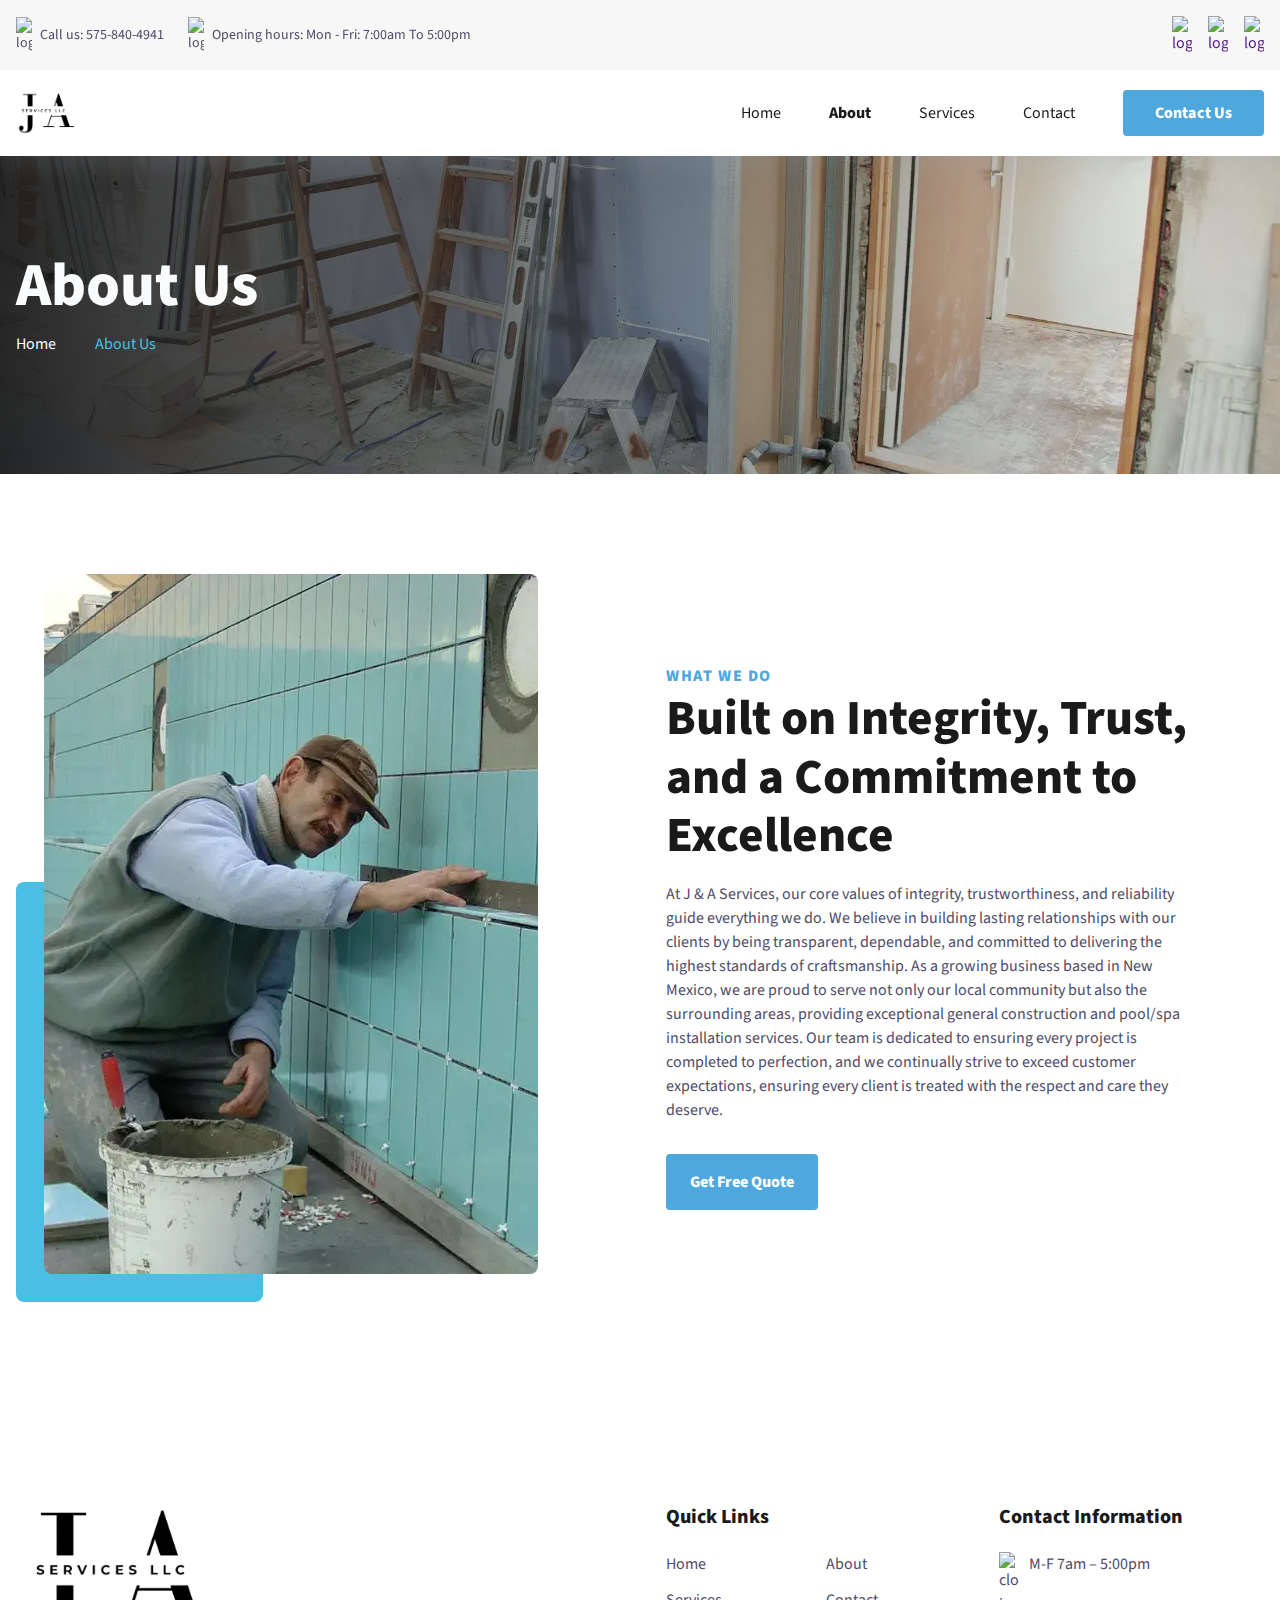
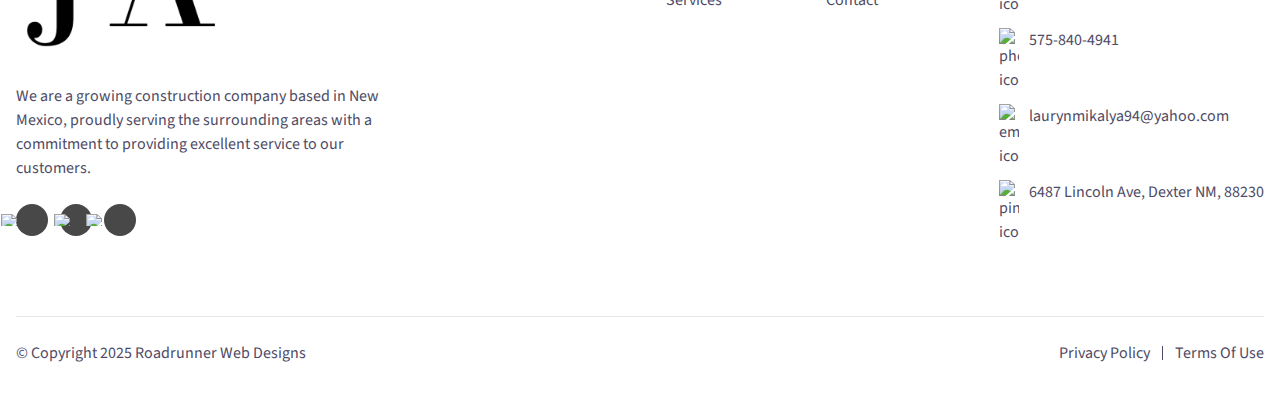
==== about.html @ f43084de "Initial commit" ====
<!DOCTYPE html>
<html>
<head>
	<meta charset="utf-8">
	<meta name="viewport" content="width=device-width, initial-scale=1">
	<meta name="">
	<title>About J & A Services</title>
	<link rel="stylesheet" type="text/css" href="css/about.css">
	<link rel="stylesheet" type="text/css" href="css/global.css">
    <link rel="preload" href="fonts/source-sans-3-v15-latin-regular.woff2" as="font" type="font/woff2" crossorigin>
    <link rel="preload" href="fonts/source-sans-3-v15-latin-600.woff2" as="font" type="font/woff2" crossorigin>
    <link rel="preload" href="fonts/source-sans-3-v15-latin-800.woff2" as="font" type="font/woff2" crossorigin>
	<script src="javascript/script.js"></script>
</head>
<body>

<!-- ============================================ -->
<!--                 Navigation                   -->
<!-- ============================================ -->

<header id="cs-navigation">
    <div class="cs-top-bar">
        <div class="cs-top-container">
            <div class="cs-top-contact">
                <a href="" class="cs-top-link">
                    <img class="cs-link-icon" src="https://csimg.nyc3.cdn.digitaloceanspaces.com/Images/Icons/phone-grey.svg" alt="logo" width="16" height="16" aria-hidden="true" decoding="async">
                    Call us: 575-840-4941
                </a>
                <a href="" class="cs-top-link">
                    <img class="cs-link-icon" src="https://csimg.nyc3.cdn.digitaloceanspaces.com/Images/Icons/clock-grey.svg" alt="logo" width="20" height="20" aria-hidden="true" decoding="async">
                    Opening hours: Mon - Fri: 7:00am To 5:00pm
                </a>
            </div>
            <div class="cs-top-social">
                <a href="" class="cs-social-link">
                    <img class="cs-social-icon" src="https://csimg.nyc3.cdn.digitaloceanspaces.com/Images/Icons/face-grey.svg" alt="logo" width="12" height="12" aria-hidden="true" decoding="async">
                </a>
                <a href="" class="cs-social-link">
                    <img class="cs-social-icon" src="https://csimg.nyc3.cdn.digitaloceanspaces.com/Images/Icons/twit-grey.svg" alt="logo" width="12" height="12" aria-hidden="true" decoding="async">
                </a>
                <a href="" class="cs-social-link">
                    <img class="cs-social-icon" src="https://csimg.nyc3.cdn.digitaloceanspaces.com/Images/Icons/insta-grey.svg" alt="logo" width="12" height="12" aria-hidden="true" decoding="async">
                </a>
            </div>
        </div>
    </div>
    <div class="cs-container">
        <!--Nav Logo-->
        <a href="index.html" class="cs-logo" aria-label="back to home">
            <img src="assets/logo/j_and_a_logo.png" alt="logo" width="197" height="43" aria-hidden="true" decoding="async">
        </a>
        <!--Navigation List-->
        <nav class="cs-nav" role="navigation">
            <!--Mobile Nav Toggle-->
            <button class="cs-toggle" aria-label="mobile menu toggle">
                <div class="cs-box" aria-hidden="true">
                    <span class="cs-line cs-line1" aria-hidden="true"></span>
                    <span class="cs-line cs-line2" aria-hidden="true"></span>
                    <span class="cs-line cs-line3" aria-hidden="true"></span>
                </div>
            </button>
            <!-- We need a wrapper div so we can set a fixed height on the cs-ul in case the nav list gets too long from too many dropdowns being opened and needs to have an overflow scroll. This wrapper acts as the background so it can go the full height of the screen and not cut off any overflowing nav items while the cs-ul stops short of the bottom of the screen, which keeps all nav items in view no matter how mnay there are-->
            <div class="cs-ul-wrapper">
                <ul id="cs-expanded" class="cs-ul" aria-expanded="false">
                    <li class="cs-li">
                        <a href="index.html" class="cs-li-link">
                            Home
                        </a>
                    </li>
                    <li class="cs-li">
                        <a href="about.html" class="cs-li-link cs-active">
                            About
                        </a>
                    </li>
                    <li class="cs-li">
                        <a href="services.html" class="cs-li-link">
                            Services
                        </a>
                    </li>
                    <li class="cs-li">
                        <a href="contact.html" class="cs-li-link">
                            Contact
                        </a>
                    </li>
                </ul>
            </div>
        </nav>
        <a href="contact.html" class="cs-button-solid cs-nav-button">Contact Us</a>
    </div>
</header>

<!-- ============================================ -->
<!--                   Banner                     -->
<!-- ============================================ -->

<div id="banner-1106">
    <div class="cs-container">
        <span class="cs-int-title">About Us</span>
        <div class="cs-breadcrumbs">
            <a href="" class="cs-link">Home</a>
            <a href="" class="cs-link cs-active">About Us</a>
        </div>
    </div>
    <!--Background Image-->
    <picture class="cs-background">
        <!--Mobile Image-->
        <source media="(max-width: 600px)" srcset="assets/banner_construction.webp">
        <!--Tablet and above Image-->
        <source media="(min-width: 601px)" srcset="assets/banner_construction.webp">
        <img decoding="async" src="assets/banner_construction.webp" alt="construction site" width="1280" height="568" aria-hidden="true">
    </picture>
</div>
                                

<!-- ============================================ -->
<!--                 Side By Side                 -->
<!-- ============================================ -->

<section id="sbs-578">
    <div class="cs-container">
        <picture class="cs-picture">
            <!--Mobile Image-->
            <source media="(max-width: 600px)" srcset="assets/about_us_pool_worker.webp">
            <!--Tablet and above Image-->
            <source media="(min-width: 601px)" srcset="assets/about_us_pool_worker.webp">
            <img loading="lazy" decoding="async" src="assets/about_us_pool_worker.webp" alt="pool worker" width="494" height="700">
        </picture>
        <div class="cs-content">
            <span class="cs-topper">What We Do</span>
            <h2 class="cs-title">Built on Integrity, Trust, and a Commitment to Excellence</h2>
            <p class="cs-text">
                At J & A Services, our core values of integrity, trustworthiness, and reliability guide everything we do. We believe in building lasting relationships with our clients by being transparent, dependable, and committed to delivering the highest standards of craftsmanship. As a growing business based in New Mexico, we are proud to serve not only our local community but also the surrounding areas, providing exceptional general construction and pool/spa installation services. Our team is dedicated to ensuring every project is completed to perfection, and we continually strive to exceed customer expectations, ensuring every client is treated with the respect and care they deserve.
            </p>
            <a href="" class="cs-button-solid">Get Free Quote</a>
        </div>
    </div>
</section>
                                


<!-- ============================================ -->
<!--                   Footer                     -->
<!-- ============================================ -->

<footer id="cs-footer-841">
    <div class="cs-container">
        <!-- Logo Group -->
        <div class="cs-logo-group">
            <a aria-label="go back to home" class="cs-logo" href="index.html">
                <img class="cs-logo-img" aria-hidden="true" loading="lazy" decoding="async" src="assets/logo/j_and_a_logo.png" alt="logo" width="240" height="32">
            </a>
            <p class="cs-text">
                We are a growing construction company based in New Mexico, proudly serving the surrounding areas with a commitment to providing excellent service to our customers. 
            </p>
            <div class="cs-social">
                <a class="cs-social-link" aria-label="visit facebook profile" href="">
                    <img class="cs-social-img" aria-hidden="true" loading="lazy" decoding="async" src="https://csimg.nyc3.cdn.digitaloceanspaces.com/Icons%2Fface-white1.svg" alt="facebook" width="11" height="11">
                </a>
                <a class="cs-social-link" aria-label="visit twitter profile" href="">
                    <img class="cs-social-img" aria-hidden="true" loading="lazy" decoding="async" src="https://csimg.nyc3.cdn.digitaloceanspaces.com/Icons%2Ftwit-white1.svg" alt="twitter" width="6" height="11">
                </a>
                <a class="cs-social-link" aria-label="visit instagram profile" href="">
                    <img class="cs-social-img" aria-hidden="true" loading="lazy" decoding="async" src="https://csimg.nyc3.cdn.digitaloceanspaces.com/Icons%2Finsta-white1.svg" alt="instagram" width="11" height="11">
                </a>
            </div>
        </div>
        <!-- Links -->
        <div class="cs-ul-wrapper">
            <span class="cs-header">Quick Links</span>
            <ul class="cs-ul cs-ul-1">
                <li class="cs-li">
                    <a class="cs-link" href="index.html">Home</a>
                </li>
                <li class="cs-li">
                    <a class="cs-link" href="about.html">About</a>
                </li>
                <li class="cs-li">
                    <a class="cs-link" href="services.html">Services</a>
                </li>
                <li class="cs-li">
                    <a class="cs-link" href="contact.html">Contact</a>
                </li>
            </ul>
        </div>
        <div class="cs-ul-wrapper">
            <!-- Contact Info -->
            <span class="cs-header">Contact Information</span>
            <ul class="cs-ul">
                <li class="cs-li">
                    <!--Make this link go to the google page-->
                    <a class="cs-link" href="" target="_blank">
                        <img class="cs-icon" aria-hidden="true" loading="lazy" decoding="async" src="https://csimg.nyc3.cdn.digitaloceanspaces.com/Icons%2Fclock3-grey.svg" alt="clock icon" width="20" height="20">
                        M-F 7am – 5:00pm
                    </a>
                </li>
                <li class="cs-li">
                    <a class="cs-link" href="tel:575-840-4941">
                        <img class="cs-icon" aria-hidden="true" loading="lazy" decoding="async" src="https://csimg.nyc3.cdn.digitaloceanspaces.com/Icons%2Fphone3-grey.svg" alt="phone icon" width="20" height="20">
                        575-840-4941
                    </a>
                </li>
                <li class="cs-li">
                    <a class="cs-link" href="mailto:laurynmikalya94@yahoo.com">
                        <img class="cs-icon" aria-hidden="true" loading="lazy" decoding="async" src="https://csimg.nyc3.cdn.digitaloceanspaces.com/Icons%2Femail3-grey.svg" alt="email icon" width="20" height="20">
                        laurynmikalya94@yahoo.com
                    </a>
                </li>
                <li class="cs-li">
                    <!--Make this link go to the google page-->
                    <a class="cs-link" href="" target="_blank">
                        <img class="cs-icon" aria-hidden="true" loading="lazy" decoding="async" src="https://csimg.nyc3.cdn.digitaloceanspaces.com/Icons%2Fpin3-grey.svg" alt="pin icon" width="20" height="20">
                        6487 Lincoln Ave, Dexter NM, 88230
                    </a>
                </li>
            </ul>
        </div>
    </div>
    <div class="cs-bottom">
        <span class="cs-credit">
            © Copyright 2025 <a href="" class="cs-credit-link" target="_blank">Roadrunner Web Designs</a>
        </span>
        <div class="cs-bottom-links">
            <a href="" class="cs-bottom-link">Privacy Policy</a>
            <a href="" class="cs-bottom-link">Terms Of Use</a>
        </div>
    </div>
</footer>
                                


</body>
</html>
---- css/about.css ----
/*-- -------------------------- -->
<---          Banner            -->
<--- -------------------------- -*/

/* Mobile - 360px */
@media only screen and (min-width: 0rem) {
    #banner-1106 {
        padding: var(--sectionPadding);
        padding-top: 15.625rem;
        padding-bottom: 7.5rem;
        /* clips the line from causing overflow issues for going off screen */
        overflow: hidden;
        position: relative;
        z-index: 1;
    }
    #banner-1106 .cs-container {
        text-align: center;
        width: 100%;
        max-width: 80rem;
        margin: auto;
        display: flex;
        justify-content: center;
        align-items: flex-start;
        flex-direction: column;
        gap: 0.75rem;
    }
    #banner-1106 .cs-int-title {
        /* 39px - 61px */
        font-size: clamp(2.4375rem, 6.4vw, 3.8125rem);
        font-weight: 900;
        line-height: 1.2em;
        text-align: inherit;
        margin: 0;
        color: var(--bodyTextColorWhite);
        position: relative;
    }
    #banner-1106 .cs-breadcrumbs {
        display: flex;
        justify-content: center;
        align-items: center;
    }
    #banner-1106 .cs-link {
        font-size: 1rem;
        line-height: 1.2em;
        text-decoration: none;
        color: var(--bodyTextColorWhite);
        position: relative;
        display: flex;
        justify-content: center;
        align-items: center;
    }
    #banner-1106 .cs-link:last-of-type {
        /* remove the chevron on the last list item */
    }
    #banner-1106 .cs-link:last-of-type::after {
        display: none;
    }
    #banner-1106 .cs-link:after {
        /* chevron */
        content: "";
        width: 0.4375rem;
        height: 0.75rem;
        margin: 0 1rem;
        background: url("https://csimg.nyc3.cdn.digitaloceanspaces.com/Icons/white-chev.svg");
        background-size: contain;
        background-position: center;
        background-repeat: no-repeat;
        position: relative;
        display: block;
    }
    #banner-1106 .cs-link.cs-active {
        color: var(--secondary);
    }
    #banner-1106 .cs-background {
        width: 100%;
        height: 100%;
        display: block;
        position: absolute;
        top: 0;
        left: 0;
        z-index: -1;
    }
    #banner-1106 .cs-background:before {
        /* background color overlay */
        content: "";
        position: absolute;
        display: block;
        height: 100%;
        width: 100%;
        background: -moz-linear-gradient(
            left,
            rgba(26, 26, 26, 0.94) 0%,
            rgba(26, 26, 26, 0) 100%
        );
        /* FF3.6-15 */
        background: -webkit-linear-gradient(
            left,
            rgba(26, 26, 26, 0.94) 0%,
            rgba(26, 26, 26, 0) 100%
        );
        /* Chrome10-25,Safari5.1-6 */
        opacity: 1;
        top: 0;
        left: 0;
        z-index: 1;
    }
    #banner-1106 .cs-background img {
        position: absolute;
        top: 0;
        left: 0;
        height: 100%;
        width: 100%;
        /* Makes img tag act as a background image */
        object-fit: cover;
    }
}

/*-- -------------------------- -->
<---       Side By Side         -->
<--- -------------------------- -*/

/* Mobile - 360px */
@media only screen and (min-width: 0rem) {
    #sbs-578 {
    }
    #sbs-578 .cs-container {
        width: 100%;
        max-width: 80rem;
        margin: auto;
        display: flex;
        flex-direction: column;
        align-items: center;
        /* 48px - 64px */
        gap: clamp(3rem, 7vw, 4rem);
    }
    #sbs-578 .cs-content {
        /* set text align to left if content needs to be left aligned */
        text-align: left;
        width: 100%;
        max-width: 32.625rem;
        /* moved section padding to the .cs-content so we can have the cs-picture be full width on mobile without the padding preventing it from doing so */
        padding: var(--sectionPadding);
        padding-top: 0;
        /* prevents padding from affecting width and height */
        box-sizing: border-box;
        display: flex;
        flex-direction: column;
        /* centers content horizontally, set to flex-start to left align */
        align-items: flex-start;
    }

    #sbs-578 .cs-text {
        margin-bottom: 1rem;
    }
    #sbs-578 .cs-text:last-of-type {
        margin-bottom: 2rem;
    }
    #sbs-578 .cs-button-solid {
        font-size: 1rem;
        /* 46px - 56px */
        line-height: clamp(2.875rem, 5.5vw, 3.5rem);
        text-decoration: none;
        font-weight: 700;
        text-align: center;
        margin: 0;
        color: #fff;
        min-width: 9.375rem;
        padding: 0 1.5rem;
        background-color: var(--primary);
        border-radius: 0.25rem;
        display: inline-block;
        position: relative;
        z-index: 1;
        /* prevents padding from adding to the width */
        box-sizing: border-box;
    }
    #sbs-578 .cs-button-solid:before {
        content: "";
        position: absolute;
        height: 100%;
        width: 0%;
        background: #000;
        opacity: 1;
        top: 0;
        left: 0;
        z-index: -1;
        border-radius: 0.25rem;
        transition: width 0.3s;
    }
    #sbs-578 .cs-button-solid:hover:before {
        width: 100%;
    }
    #sbs-578 .cs-picture {
        display: block;
        position: relative;
        width: 100%;
        height: 18.75rem;
    }
    #sbs-578 .cs-picture img {
        position: absolute;
        top: 0;
        left: 0;
        height: 100%;
        width: 100%;
        object-fit: cover;
        border-radius: 0.5rem;
    }
}
/* Tablet - 768px */
@media only screen and (min-width: 48rem) {
    #sbs-578 {
        padding: var(--sectionPadding);
    }
    #sbs-578 .cs-container {
        flex-direction: row;
        justify-content: flex-start;
        /* 60px - 128px */
        gap: clamp(3.75rem, 10vw, 8rem);
    }
    #sbs-578 .cs-content {
        width: 53%;
        /* reset the padding, add the section padding back to the section container */
        padding: 0;
    }
    #sbs-578 .cs-picture {
        width: 47vw;
        max-width: 30.875rem;
        /* 518px - 700px */
        height: clamp(32.375rem, 63vw, 43.75rem);
        /* 16px - 28px, added margin left and bottom to cs-picture so it pushes away by the same amount the yellow box element overlaps it left and bottom. This maintains consistent spacing left and bottom */
        margin: 0 0 clamp(1rem, 2.4vw, 1.75rem) clamp(1rem, 2.4vw, 1.75rem);
        position: relative;
    }
    #sbs-578 .cs-picture:before {
        /* yellow box */
        content: "";
        width: 50%;
        height: 60%;
        background: var(--secondary);
        opacity: 1;
        display: block;
        position: absolute;
        /* 16px - 28px, wrapped in calc function to multiple by negative 1 and get a negative clamp value */
        bottom: calc(clamp(1rem, 2.4vw, 1.75rem) * -1);
        left: calc(clamp(1rem, 2.4vw, 1.75rem) * -1);
        border-radius: 0.5rem;
    }
}
---- css/global.css ----
:root {
    /* Add these styles to your global stylesheet, which is used across all site pages. You only need to do this once. All elements in the library derive their variables and base styles from this central sheet, simplifying site-wide edits. For instance, if you want to modify how your h2's appear across the site, you just update it once in the global styles, and the changes apply everywhere. */
    --primary: #4EA8DE;
    --primaryLight: #48BFE3;
    --secondary: #48BFE3;
    --secondaryLight: #ffba43;
    --headerColor: #1a1a1a;
    --bodyTextColor: #4e4b66;
    --bodyTextColorWhite: #fafbfc;
    /* 13px - 16px */
    --topperFontSize: clamp(0.8125rem, 1.6vw, 1rem);
    /* 31px - 49px */
    --headerFontSize: clamp(1.9375rem, 3.9vw, 3.0625rem);
    --bodyFontSize: 1rem;
    /* 60px - 100px top and bottom */
    --sectionPadding: clamp(3.75rem, 7.82vw, 6.25rem) 1rem;
}

body {
    margin: 0;
    padding: 0;
    font-family: 'Source Sans 3', sans-serif;
}

*, *:before, *:after {
    /* prevents padding from affecting height and width */
    box-sizing: border-box;
}
.cs-topper {
    font-size: var(--topperFontSize);
    line-height: 1.2em;
    text-transform: uppercase;
    text-align: inherit;
    letter-spacing: .1em;
    font-weight: 700;
    color: var(--primary);
    margin-bottom: 0.25rem;
    display: block;
}

.cs-title {
    font-size: var(--headerFontSize);
    font-weight: 900;
    line-height: 1.2em;
    text-align: inherit;
    max-width: 43.75rem;
    margin: 0 0 1rem 0;
    color: var(--headerColor);
    position: relative;
}

.cs-text {
    font-size: var(--bodyFontSize);
    line-height: 1.5em;
    text-align: inherit;
    width: 100%;
    max-width: 40.625rem;
    margin: 0;
    color: var(--bodyTextColor);
}

/* source-sans-3-regular - latin */
@font-face {
  font-display: swap; /* Check https://developer.mozilla.org/en-US/docs/Web/CSS/@font-face/font-display for other options. */
  font-family: 'Source Sans 3';
  font-style: normal;
  font-weight: 400;
  src: url('../fonts/source-sans-3-v15-latin-regular.woff2') format('woff2'); /* Chrome 36+, Opera 23+, Firefox 39+, Safari 12+, iOS 10+ */
}
/* source-sans-3-600 - latin */
@font-face {
  font-display: swap; /* Check https://developer.mozilla.org/en-US/docs/Web/CSS/@font-face/font-display for other options. */
  font-family: 'Source Sans 3';
  font-style: normal;
  font-weight: 600;
  src: url('../fonts/source-sans-3-v15-latin-600.woff2') format('woff2'); /* Chrome 36+, Opera 23+, Firefox 39+, Safari 12+, iOS 10+ */
}
/* source-sans-3-800 - latin */
@font-face {
  font-display: swap; /* Check https://developer.mozilla.org/en-US/docs/Web/CSS/@font-face/font-display for other options. */
  font-family: 'Source Sans 3';
  font-style: normal;
  font-weight: 800;
  src: url('../fonts/source-sans-3-v15-latin-800.woff2') format('woff2'); /* Chrome 36+, Opera 23+, Firefox 39+, Safari 12+, iOS 10+ */
}


/*--Navigation and Footer styles--*/
/*-- -------------------------- -->
<---     Mobile Navigation      -->
<--- -------------------------- -*/

/* Mobile - 1023px */
@media only screen and (max-width: 1023px) {
  body.cs-open {
    overflow: hidden;
  }
  body.scroll #cs-navigation {
    /* 53px, same height as the cs-top-container */
    transform: translateY(-3.3125rem);
  }
  #cs-navigation {
    width: 100%;
    /* prevents padding from affecting height and width */
    box-sizing: border-box;
    background-color: #fff;
    box-shadow: rgba(149, 157, 165, 0.2) 0px 8px 24px;
    position: fixed;
    z-index: 10000;
    transition: transform .3s;
  }
  #cs-navigation:before {
    content: '';
    width: 100%;
    height: 0vh;
    background: rgba(0, 0, 0, 0.6);
    -webkit-backdrop-filter: blur(10px);
    backdrop-filter: blur(10px);
    position: absolute;
    display: block;
    top: 100%;
    right: 0;
    z-index: -1100;
    opacity: 0;
    transition: height .5s, opacity .5s;
  }
  #cs-navigation.cs-active:before {
    height: 150vh;
    opacity: 1;
  }
  #cs-navigation.cs-active .cs-ul-wrapper {
    opacity: 1;
    transform: scaleY(1);
    transition-delay: .15s;
  }
  #cs-navigation.cs-active .cs-li {
    transform: translateY(0);
    opacity: 1;
  }
  #cs-navigation .cs-top-bar {
    width: 100%;
    display: flex;
    justify-content: center;
    align-items: center;
  }
  #cs-navigation .cs-top-container {
    width: 100%;
    padding: 1rem 1.5rem;
    /* prevents padding from affecting height and width */
    box-sizing: border-box;
    background-color: #f7f7f7;
    display: flex;
    justify-content: space-between;
    align-items: center;
    gap: 1rem;
  }
  #cs-navigation .cs-top-contact {
    width: auto;
    /* prevents padding from affecting height and width */
    box-sizing: border-box;
    display: flex;
    justify-content: center;
    align-items: center;
    /* 16px - 24px */
    gap: clamp(1rem, 2vw, 1.5rem);
  }
  #cs-navigation .cs-top-link {
    font-size: 0.875rem;
    line-height: 1.5em;
    text-decoration: none;
    margin: 0;
    color: var(--bodyTextColor);
    display: flex;
    justify-content: flex-start;
    align-items: center;
    gap: 0.5rem;
    position: relative;
  }
  #cs-navigation .cs-top-link:nth-of-type(2) {
    display: none;
  }
  #cs-navigation .cs-link-icon {
    width: 1rem;
    height: auto;
    display: block;
  }
  #cs-navigation .cs-top-social {
    visibility: visible;
    opacity: 1;
    display: flex;
    justify-content: center;
    align-items: center;
    gap: 0.5rem;
    transition: opacity .3s, visibility .3s, height .3s;
  }
  #cs-navigation .cs-social-link {
    text-decoration: none;
    display: flex;
    justify-content: center;
    align-items: center;
    gap: 1rem;
  }
  #cs-navigation .cs-social-icon {
    width: 1.25rem;
    height: auto;
    display: block;
  }
  #cs-navigation .cs-container {
    width: 100%;
    padding: 1.25rem 1rem;
    /* prevents padding from affecting height and width */
    box-sizing: border-box;
    display: flex;
    justify-content: flex-end;
    align-items: center;
    position: relative;
  }
  #cs-navigation .cs-logo {
    width: auto;
    height: 2.5rem;
    margin: 0 auto 0 0;
    padding: 0;
    /* prevents padding from affecting height and width */
    box-sizing: border-box;
    display: flex;
    justify-content: center;
    align-items: center;
    order: 1;
    z-index: 10;
  }
  #cs-navigation .cs-logo img {
    width: auto;
    height: 100%;
    /* ensures the image never overflows the container. It stays contained within it's width and height and expands to fill it then stops once it reaches an edge */
    object-fit: contain;
  }
  #cs-navigation .cs-nav {
    order: 2;
  }
  #cs-navigation .cs-toggle {
    width: 2.875rem;
    height: 2.875rem;
    margin: 0 0 0 auto;
    background-color: var(--primary);
    border: none;
    display: flex;
    justify-content: center;
    align-items: center;
    transition: transform .6s;
  }
  #cs-navigation .cs-toggle.cs-active {
    transform: rotate(180deg);
  }
  #cs-navigation .cs-active .cs-line1 {
    top: 50%;
    transform: translate(-50%, -50%) rotate(225deg);
  }
  #cs-navigation .cs-active .cs-line2 {
    top: 50%;
    transform-origin: center;
    transform: translate(-50%, -50%) translateY(0) rotate(-225deg);
  }
  #cs-navigation .cs-active .cs-line3 {
    bottom: 100%;
    opacity: 0;
  }
  #cs-navigation .cs-box {
    /* 24px - 28px */
    width: clamp(1.5rem, 2vw, 1.75rem);
    height: 0.75rem;
    position: relative;
  }
  #cs-navigation .cs-line {
    width: 100%;
    height: 2px;
    border-radius: 2px;
    background-color: #FAFBFC;
    position: absolute;
    left: 50%;
    transform: translateX(-50%);
  }
  #cs-navigation .cs-line1 {
    top: 0;
    transform-origin: center;
    transition: transform .5s, top .3S, left .3S;
    animation-duration: .7s;
    animation-timing-function: ease;
    animation-fill-mode: forwards;
    animation-direction: normal;
  }
  #cs-navigation .cs-line2 {
    top: 50%;
    transform: translateX(-50%) translateY(-50%);
    transition: top .3s, left .3s, transform .5s;
    animation-duration: .7s;
    animation-timing-function: ease;
    animation-fill-mode: forwards;
    animation-direction: normal;
  }
  #cs-navigation .cs-line3 {
    bottom: 0;
    transition: bottom .3s, opacity .3s;
  }
  #cs-navigation .cs-ul-wrapper {
    width: 100%;
    height: auto;
    padding-bottom: 3rem;
    opacity: 0;
    background-color: #fff;
    box-shadow: inset rgba(0, 0, 0, 0.2) 0px 8px 24px;
    overflow: hidden;
    position: absolute;
    top: 100%;
    left: 0;
    z-index: -1;
    transform: scaleY(0);
    transform-origin: top;
    transition: transform .4s, opacity .3s;
  }
  #cs-navigation .cs-ul {
    margin: 0;
    padding: 3rem 0 0 0;
    width: 100%;
    height: auto;
    max-height: 65vh;
    overflow: hidden;
    display: flex;
    justify-content: flex-start;
    flex-direction: column;
    align-items: center;
    gap: 1.25rem;
  }
  #cs-navigation .cs-li {
    width: 100%;
    text-align: center;
    list-style: none;
    margin-right: 0;
    /* transition from these values */
    transform: translateY(-4.375rem);
    opacity: 0;
    transition: transform .6s, opacity .9s;
  }
  #cs-navigation .cs-li:nth-of-type(1) {
    transition-delay: .05s;
  }
  #cs-navigation .cs-li:nth-of-type(2) {
    transition-delay: .1s;
  }
  #cs-navigation .cs-li:nth-of-type(3) {
    transition-delay: .15s;
  }
  #cs-navigation .cs-li:nth-of-type(4) {
    transition-delay: .2s;
  }
  #cs-navigation .cs-li:nth-of-type(5) {
    transition-delay: .25s;
  }
  #cs-navigation .cs-li:nth-of-type(6) {
    transition-delay: .3s;
  }
  #cs-navigation .cs-li:nth-of-type(7) {
    transition-delay: .35s;
  }
  #cs-navigation .cs-li:nth-of-type(8) {
    transition-delay: .4s;
  }
  #cs-navigation .cs-li:nth-of-type(9) {
    transition-delay: .45s;
  }
  #cs-navigation .cs-li:nth-of-type(10) {
    transition-delay: .5s;
  }
  #cs-navigation .cs-li:nth-of-type(11) {
    transition-delay: .55s;
  }
  #cs-navigation .cs-li:nth-of-type(12) {
    transition-delay: .6s;
  }
  #cs-navigation .cs-li:nth-of-type(13) {
    transition-delay: .65s;
  }
  #cs-navigation .cs-li-link {
    /* 16px - 24px */
    font-size: clamp(1rem, 2.5vw, 1.5rem);
    line-height: 1.2em;
    text-decoration: none;
    margin: 0;
    color: var(--headerColor);
    display: inline-block;
    position: relative;
  }
  #cs-navigation .cs-li-link.cs-active {
    color: var(--primary);
  }
  #cs-navigation .cs-li-link:hover {
    color: var(--primary);
  }
  #cs-navigation .cs-button-solid {
    display: none;
  }
}
/* Tablet - 768px */
@media only screen and (min-width: 48rem) {
  #cs-navigation .cs-top-link:nth-of-type(2) {
    display: flex;
  }
}

/*-- -------------------------- -->
<---     Navigation Dropdown    -->
<--- -------------------------- -*/

/* Mobile - 1023px */
@media only screen and (max-width: 1023px) {
  #cs-navigation .cs-li {
    text-align: center;
    width: 100%;
    display: block;
  }
  #cs-navigation .cs-dropdown {
    position: relative;
    color: var(--bodyTextColorWhite);
  }
  #cs-navigation .cs-dropdown.cs-active .cs-drop-ul {
    height: auto;
    opacity: 1;
    visibility: visible;
    margin: 0.75rem 0 0 0;
    padding: 0.75rem 0;
  }
  #cs-navigation .cs-dropdown.cs-active .cs-drop-link {
    opacity: 1;
  }
  #cs-navigation .cs-dropdown .cs-li-link {
    position: relative;
    transition: opacity .3s;
  }
  #cs-navigation .cs-drop-icon {
    width: 0.9375rem;
    height: auto;
    position: absolute;
    top: 50%;
    right: -1.25rem;
    transform: translateY(-50%);
  }
  #cs-navigation .cs-drop-ul {
    width: 100%;
    height: 0;
    margin: 0;
    padding: 0;
    background-color: var(--primary);
    overflow: hidden;
    opacity: 0;
    visibility: hidden;
    display: flex;
    justify-content: flex-start;
    flex-direction: column;
    align-items: center;
    gap: 0.75rem;
    transition: padding .3s, margin .3s, height .3s, opacity .3s, visibility .3s;
  }
  #cs-navigation .cs-drop-li {
    list-style: none;
  }
  #cs-navigation .cs-li-link.cs-drop-link {
    /* 14px - 16px */
    font-size: clamp(0.875rem, 2vw, 1.25rem);
    color: #fff;
  }
}
/* Desktop - 1024px */
@media only screen and (min-width: 64rem) {
  #cs-navigation .cs-dropdown {
    position: relative;
  }
  #cs-navigation .cs-dropdown:hover {
    cursor: pointer;
  }
  #cs-navigation .cs-dropdown:hover .cs-drop-ul {
    transform: scaleY(1);
    opacity: 1;
    visibility: visible;
  }
  #cs-navigation .cs-dropdown:hover .cs-drop-li {
    opacity: 1;
    transform: translateY(0);
  }
  #cs-navigation .cs-drop-icon {
    width: 0.75rem;
    height: auto;
    margin-left: 0.25rem;
    display: inline-block;
  }
  #cs-navigation .cs-drop-ul {
    min-width: 12.5rem;
    margin: 0;
    padding: 0;
    background-color: #fff;
    overflow: hidden;
    opacity: 0;
    visibility: hidden;
    box-shadow: rgba(149, 157, 165, 0.2) 0px 10px 16px;
    border-bottom: 5px solid var(--primary);
    /* if you have 8 or more links in your dropdown nav, uncomment the columns property to make the list into 2 even columns. Change it to 3 or 4 if you need extra columns. Then remove the transition delays on the cs-drop-li so they don't have weird scattered animations */
    position: absolute;
    top: 100%;
    z-index: -100;
    transform: scaleY(0);
    transform-origin: top;
    transition: transform .3s, visibility .3s, opacity .3s;
  }
  #cs-navigation .cs-drop-li {
    list-style: none;
    font-size: 1rem;
    text-decoration: none;
    opacity: 0;
    width: 100%;
    height: auto;
    display: block;
    transform: translateY(-0.625rem);
    transition: opacity .6s, transform .6s;
  }
  #cs-navigation .cs-drop-li:nth-of-type(1) {
    transition-delay: .05s;
  }
  #cs-navigation .cs-drop-li:nth-of-type(2) {
    transition-delay: .1s;
  }
  #cs-navigation .cs-drop-li:nth-of-type(3) {
    transition-delay: .15s;
  }
  #cs-navigation .cs-drop-li:nth-of-type(4) {
    transition-delay: .2s;
  }
  #cs-navigation .cs-drop-li:nth-of-type(5) {
    transition-delay: .25s;
  }
  #cs-navigation .cs-drop-li:nth-of-type(6) {
    transition-delay: .3s;
  }
  #cs-navigation .cs-drop-li:nth-of-type(7) {
    transition-delay: .35s;
  }
  #cs-navigation .cs-drop-li:nth-of-type(8) {
    transition-delay: .4s;
  }
  #cs-navigation .cs-drop-li:nth-of-type(9) {
    transition-delay: .45s;
  }
  #cs-navigation .cs-drop-li:nth-of-type(10) {
    transition-delay: .5s;
  }
  #cs-navigation .cs-drop-li:nth-of-type(11) {
    transition-delay: .55s;
  }
  #cs-navigation .cs-drop-li:nth-of-type(12) {
    transition-delay: .6s;
  }
  #cs-navigation .cs-drop-li:nth-of-type(13) {
    transition-delay: .65s;
  }
  #cs-navigation .cs-li-link.cs-drop-link {
    font-size: 1rem;
    white-space: nowrap;
    line-height: 1.5em;
    text-decoration: none;
    width: 100%;
    padding: 0.75rem;
    /* prevents padding from affecting height and width */
    box-sizing: border-box;
    color: var(--bodyTextColor);
    display: block;
    transition: color 0.3s, background-color 0.3s;
  }
  #cs-navigation .cs-li-link.cs-drop-link:hover {
    color: var(--primary);
    background-color: #f7f7f7;
  }
  #cs-navigation .cs-li-link.cs-drop-link:before {
    display: none;
  }
}

/*-- -------------------------- -->
<---     Desktop Navigation     -->
<--- -------------------------- -*/

/* Small Desktop - 1024px */
@media only screen and (min-width: 64rem) {
  body.scroll #cs-navigation {
    /* 53px, the ssme height as the cs-top-container */
    transform: translateY(-3.3125rem);
  }
  #cs-navigation {
    width: 100%;
    padding: 0;
    /* prevents padding from affecting height and width */
    box-sizing: border-box;
    background-color: #fff;
    box-shadow: rgba(149, 157, 165, 0.2) 0px 8px 24px;
    position: fixed;
    z-index: 10000;
    transition: transform .3s;
  }
  #cs-navigation .cs-top-bar {
    width: 100%;
    display: flex;
    justify-content: center;
    align-items: center;
  }
  #cs-navigation .cs-top-container {
    width: 100%;
    max-width: 80rem;
    padding: 1rem;
    /* prevents padding from affecting height and width */
    box-sizing: border-box;
    display: flex;
    justify-content: space-between;
    align-items: center;
    gap: 3.125rem;
    position: relative;
    z-index: 1;
  }
  #cs-navigation .cs-top-container:before {
    /* grey background */
    content: '';
    width: 100vw;
    height: 100%;
    background: #f7f7f7;
    opacity: 1;
    position: absolute;
    display: block;
    top: 0;
    left: 50%;
    z-index: -1;
    transform: translateX(-50%);
  }
  #cs-navigation .cs-top-contact {
    display: flex;
    justify-content: flex-start;
    align-items: center;
    gap: 1.5rem;
  }
  #cs-navigation .cs-top-link {
    font-size: 0.875rem;
    line-height: 1.5em;
    text-decoration: none;
    margin: 0;
    color: var(--bodyTextColor);
    display: flex;
    justify-content: flex-start;
    align-items: center;
    gap: 0.5rem;
    position: relative;
  }
  #cs-navigation .cs-top-link:hover {
    text-decoration: underline;
  }
  #cs-navigation .cs-link-icon {
    width: 1rem;
    height: auto;
    display: block;
  }
  #cs-navigation .cs-top-social {
    display: flex;
    justify-content: center;
    align-items: center;
    gap: 1rem;
  }
  #cs-navigation .cs-social-link {
    text-decoration: none;
    display: flex;
    justify-content: center;
    align-items: center;
    transition: transform .3s;
  }
  #cs-navigation .cs-social-link:hover {
    transform: scale(1.1);
  }
  #cs-navigation .cs-social-icon {
    width: 1.25rem;
    height: auto;
    display: block;
  }
  #cs-navigation .cs-container {
    width: 100%;
    max-width: 80rem;
    margin: auto;
    padding: 0 1rem;
    /* prevents padding from affectin gheight */
    box-sizing: border-box;
    display: flex;
    justify-content: flex-end;
    align-items: center;
    gap: 1.5rem;
    position: relative;
  }
  #cs-navigation .cs-toggle {
    display: none;
  }
  #cs-navigation .cs-logo {
    /* 40px - 44px */
    height: clamp(2.5rem, 4vw, 2.75rem);
    /* margin-right auto pushes everything away from it to the right */
    margin: 0 auto 0 0;
    padding: 0;
    display: flex;
    justify-content: center;
    align-items: center;
    z-index: 100;
  }
  #cs-navigation .cs-logo img {
    width: auto;
    height: 100%;
    /* ensures the image never overflows the container. It stays contained within it's width and height and expands to fill it then stops once it reaches an edge */
    object-fit: contain;
  }
  #cs-navigation .cs-ul {
    width: 100%;
    margin: 0;
    padding: 0;
    display: flex;
    justify-content: flex-start;
    align-items: center;
    gap: 3rem;
  }
  #cs-navigation .cs-li {
    list-style: none;
    padding: 1.9375rem 0;
    /* prevent flexbox from squishing it */
    flex: none;
  }
  #cs-navigation .cs-li-link {
    /* 14px - 16px */
    font-size: clamp(0.875rem, 1.3vw, 1rem);
    line-height: 1.5em;
    text-decoration: none;
    margin: 0;
    color: var(--headerColor);
    display: block;
    position: relative;
    transition: color .3s;
  }
  #cs-navigation .cs-li-link:hover {
    color: var(--primary);
  }
  #cs-navigation .cs-li-link.cs-active {
    font-weight: 700;
    color: var(--headerColor);
  }
  #cs-navigation .cs-button-solid {
    font-size: 1rem;
    /* 46px - 56px */
    line-height: clamp(2.875em, 5.5vw, 3.5em);
    text-decoration: none;
    font-weight: 700;
    text-align: center;
    margin: 0;
    color: #fff;
    padding: 0 2rem;
    background-color: var(--primary);
    overflow: hidden;
    display: inline-block;
    position: relative;
    z-index: 1;
    /* prevents padding from adding to the width */
    box-sizing: border-box;
    transition: color .3s;
  }
  #cs-navigation .cs-button-solid:before {
    content: '';
    position: absolute;
    height: 100%;
    width: 0%;
    background: #1a1a1a;
    opacity: 1;
    top: 0;
    left: 0;
    z-index: -1;
    transition: width .3s;
  }
  #cs-navigation .cs-button-solid:hover:before {
    width: 100%;
    border-radius: 0.25rem;
  }
  #cs-navigation .cs-nav-button {
    line-height: 2.875rem;
    margin-left: 1.5rem;
    border-radius: 0.25rem;
  }
}
/*-- -------------------------- -->
<---          Footer            -->
<--- -------------------------- -*/

/* Mobile - 360px */
@media only screen and (min-width: 0rem) {
  #cs-footer-841 {
    padding: var(--sectionPadding);
    /* 30px - 50px */
    padding-bottom: clamp(1.875rem, 5vw, 3.125rem);
    background-color: #fff;
  }
  #cs-footer-841 .cs-container {
    width: 100%;
    /* reset on tablet */
    max-width: 34.375rem;
    margin: auto;
    display: flex;
    justify-content: flex-start;
    align-items: flex-start;
    flex-wrap: wrap;
    column-gap: 3rem;
    row-gap: 2rem;
  }
  #cs-footer-841 .cs-logo-group {
    /* takes up all the space, lets the other ul's wrap below it */
    width: 100%;
    position: relative;
  }
  #cs-footer-841 .cs-logo {
    width: 13.125rem;
    height: auto;
    margin: 0 0 1.5rem 0;
    display: block;
  }
  #cs-footer-841 .cs-logo-img {
    width: 100%;
    height: auto;
  }
  #cs-footer-841 .cs-text {
    font-size: 1rem;
    line-height: 1.5em;
    margin: 0 0 1.5rem;
    color: var(--bodyTextColor);
  }
  #cs-footer-841 .cs-social {
    display: inline-flex;
    justify-content: flex-start;
    gap: 0.75rem;
  }
  #cs-footer-841 .cs-social-link {
    width: 2rem;
    height: 2rem;
    background-color: #484848;
    border-radius: 50%;
    display: flex;
    justify-content: center;
    align-items: center;
    position: relative;
    z-index: 1;
    transition: transform 0.3s, background-color 0.3s;
  }
  #cs-footer-841 .cs-social-link:hover {
    background-color: var(--primaryLight);
    transform: translateY(-0.1875rem);
  }
  #cs-footer-841 .cs-social-img {
    height: 0.75rem;
    width: auto;
    display: block;
  }
  #cs-footer-841 .cs-header {
    font-size: 1.25rem;
    line-height: 1.5em;
    font-weight: 700;
    margin: 0 0 1.25rem 0;
    color: var(--headerColor);
    display: block;
    position: relative;
  }
  #cs-footer-841 .cs-ul {
    margin: 0;
    padding: 0;
    display: flex;
    flex-direction: column;
    gap: 0.75rem;
  }
  #cs-footer-841 .cs-ul-1 {
    width: 100%;
    max-width: 21.875rem;
    flex-direction: row;
    justify-content: space-between;
    flex-wrap: wrap;
    column-gap: 2rem;
  }
  #cs-footer-841 .cs-ul-1 .cs-li {
    width: 44%;
  }
  #cs-footer-841 .cs-li {
    list-style: none;
  }
  #cs-footer-841 .cs-link {
    font-size: 1rem;
    text-decoration: none;
    line-height: 1.5em;
    text-align: left;
    color: var(--bodyTextColor);
    display: inline-flex;
    align-items: flex-start;
    gap: 0.5rem;
    transition: color 0.3s;
  }
  #cs-footer-841 .cs-link:hover {
    color: var(--primaryLight);
  }
  #cs-footer-841 .cs-icon {
    width: 1.25rem;
    height: auto;
    margin-right: 0.125rem;
    display: block;
  }
  #cs-footer-841 .cs-bottom {
    text-align: center;
    width: 100%;
    max-width: 80rem;
    /* 48px - 64px */
    margin: clamp(3rem, 7vw, 4rem) auto 0;
    padding-top: 1.5rem;
    border-top: 1px solid #e6e6e6;
    display: flex;
    flex-wrap: wrap;
    justify-content: center;
    gap: 0.75rem;
  }
  #cs-footer-841 .cs-credit,
  #cs-footer-841 .cs-bottom-link,
  #cs-footer-841 .cs-credit-link {
    /* 14px - 16px */
    font-size: clamp(0.875rem, 1.5vw, 1rem);
    line-height: 1.5em;
    text-decoration: none;
    width: auto;
    margin: 0;
    color: var(--bodyTextColor);
    display: inline-block;
    position: relative;
    transition: color 0.3s;
  }
  #cs-footer-841 .cs-credit {
    width: 100%;
  }
  #cs-footer-841 .cs-credit-link {
    /* 14px - 16px */
    font-size: clamp(0.875rem, 1.5vw, 1rem);
    line-height: 1.5em;
    text-decoration: none;
    width: auto;
    margin: 0;
    color: var(--bodyTextColor);
    display: inline-block;
    position: relative;
  }
  #cs-footer-841 .cs-credit-link:hover {
    color: var(--primary);
  }
  #cs-footer-841 .cs-bottom-links {
    width: 100%;
    display: flex;
    justify-content: center;
    align-items: center;
  }
  #cs-footer-841 .cs-bottom-link {
    display: flex;
    align-items: center;
  }
  #cs-footer-841 .cs-bottom-link:hover {
    color: var(--primary);
  }
  #cs-footer-841 .cs-bottom-link:last-of-type:before {
    /* separator */
    content: "";
    width: 1px;
    height: 0.875rem;
    margin: 0 0.75rem;
    background: currentColor;
    opacity: 1;
    display: block;
  }
}
/* Tablet - 768px */
@media only screen and (min-width: 48rem) {
  #cs-footer-841 .cs-container {
    max-width: 80rem;
    /* 48px - 64px */
    row-gap: clamp(3rem, 7vw, 4rem);
  }
  #cs-footer-841 .cs-bottom {
    justify-content: space-between;
    flex-wrap: nowrap;
  }
  #cs-footer-841 .cs-credit {
    text-align: left;
  }
  #cs-footer-841 .cs-bottom-links {
    justify-content: flex-end;
  }
}
/* Small Desktop - 1024px */
@media only screen and (min-width: 64rem) {
  #cs-footer-841 .cs-container {
    /* pushes all flex children to the top */
    align-items: flex-start;
    justify-content: flex-end;
    flex-wrap: nowrap;
  }
  #cs-footer-841 .cs-logo-group {
    width: 30%;
    max-width: 25rem;
    /* pushes everything to the right of it as far as possible in a flexbox */
    margin-right: auto;
  }
  #cs-footer-841 .cs-text {
    width: 100%;
  }
  #cs-footer-841 .cs-social {
    flex-direction: row;
    position: relative;
    top: auto;
    right: auto;
  }
}
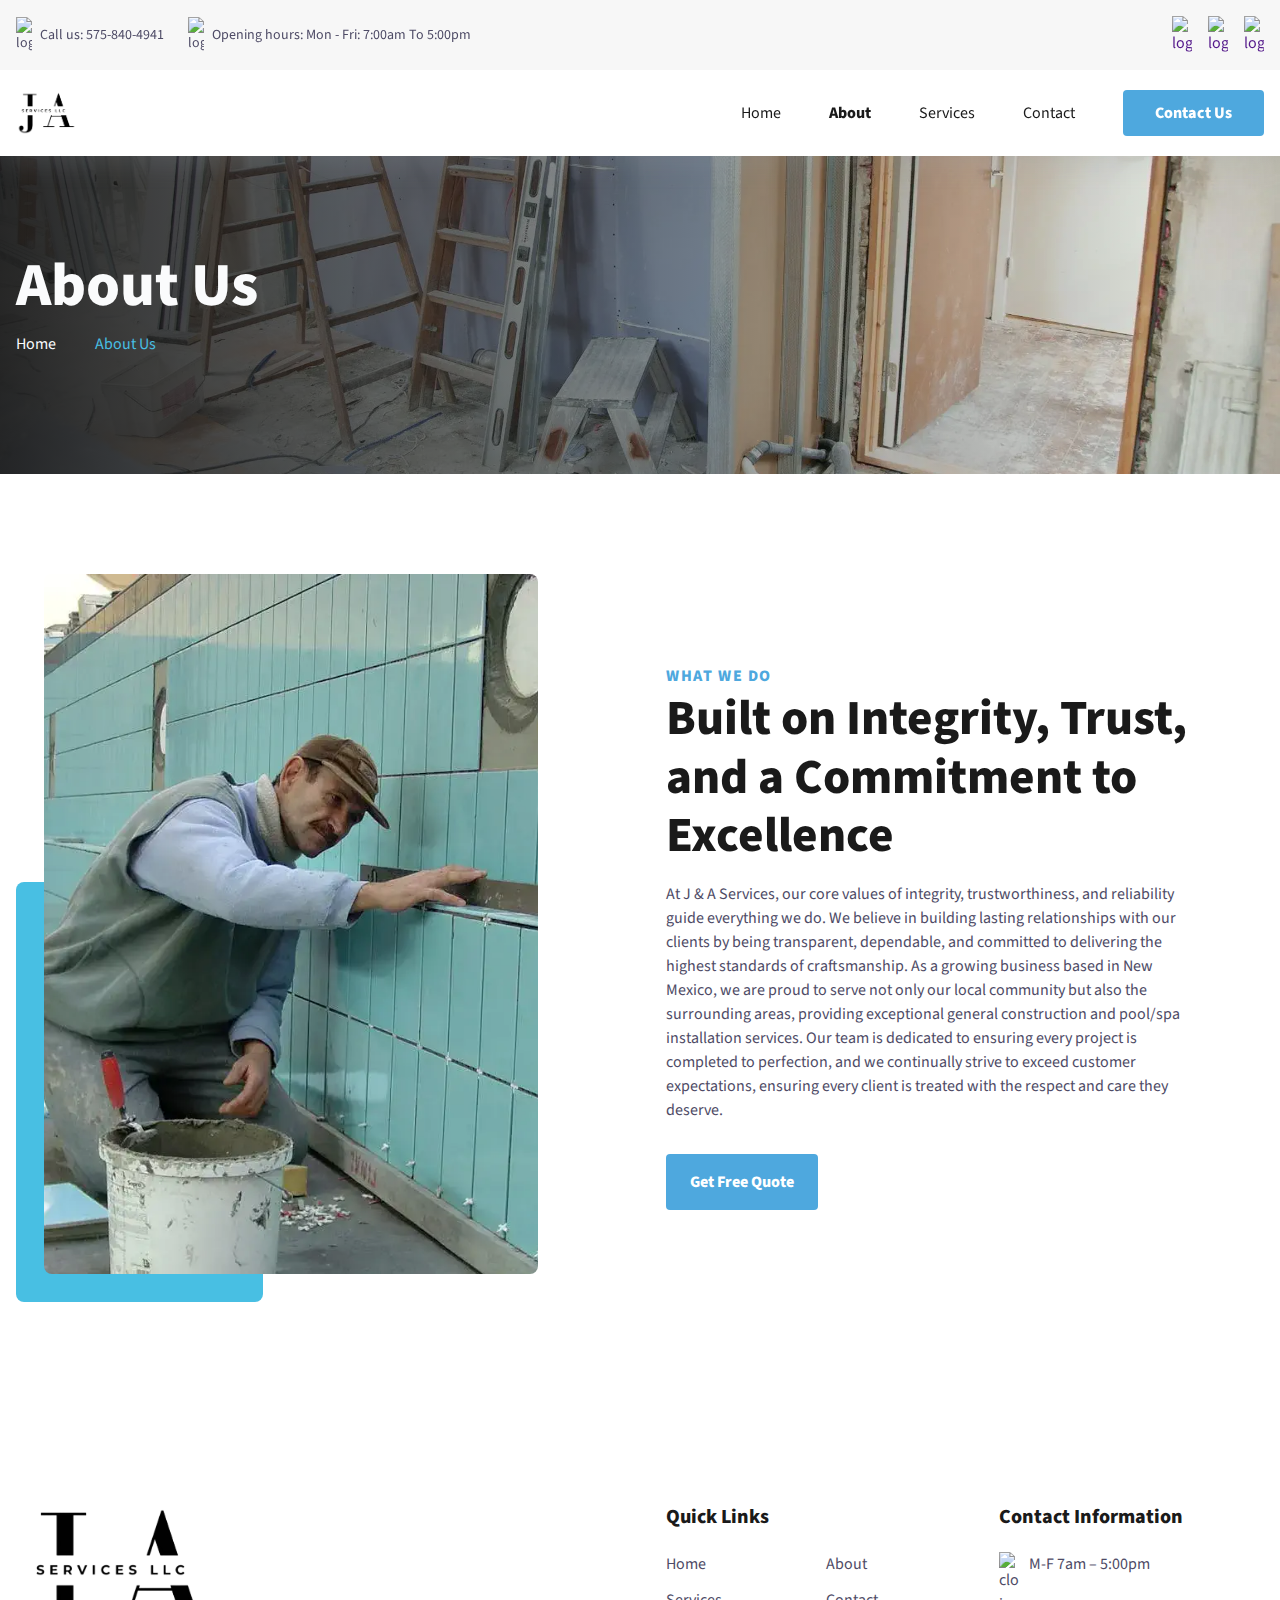
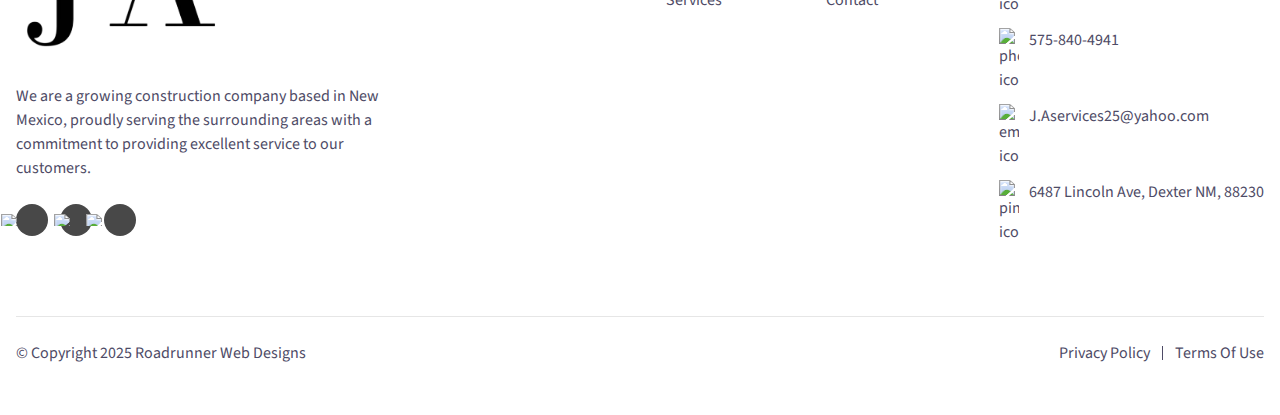
==== commit f1896f96: "Updated email" ====
--- a/about.html
+++ b/about.html
@@ -104,7 +104,7 @@
     <!--Background Image-->
     <picture class="cs-background">
         <!--Mobile Image-->
-        <source media="(max-width: 600px)" srcset="assets/banner_construction.webp">
+        <source media="(max-width: 600px)" srcset="assets/banner_construction_phone.webp">
         <!--Tablet and above Image-->
         <source media="(min-width: 601px)" srcset="assets/banner_construction.webp">
         <img decoding="async" src="assets/banner_construction.webp" alt="construction site" width="1280" height="568" aria-hidden="true">
@@ -120,7 +120,7 @@
     <div class="cs-container">
         <picture class="cs-picture">
             <!--Mobile Image-->
-            <source media="(max-width: 600px)" srcset="assets/about_us_pool_worker.webp">
+            <source media="(max-width: 600px)" srcset="assets/about_us_pool_worker_phone.webp">
             <!--Tablet and above Image-->
             <source media="(min-width: 601px)" srcset="assets/about_us_pool_worker.webp">
             <img loading="lazy" decoding="async" src="assets/about_us_pool_worker.webp" alt="pool worker" width="494" height="700">
@@ -200,9 +200,9 @@
                     </a>
                 </li>
                 <li class="cs-li">
-                    <a class="cs-link" href="mailto:laurynmikalya94@yahoo.com">
+                    <a class="cs-link" href="mailto:J.Aservices25@yahoo.com">
                         <img class="cs-icon" aria-hidden="true" loading="lazy" decoding="async" src="https://csimg.nyc3.cdn.digitaloceanspaces.com/Icons%2Femail3-grey.svg" alt="email icon" width="20" height="20">
-                        laurynmikalya94@yahoo.com
+                        J.Aservices25@yahoo.com
                     </a>
                 </li>
                 <li class="cs-li">
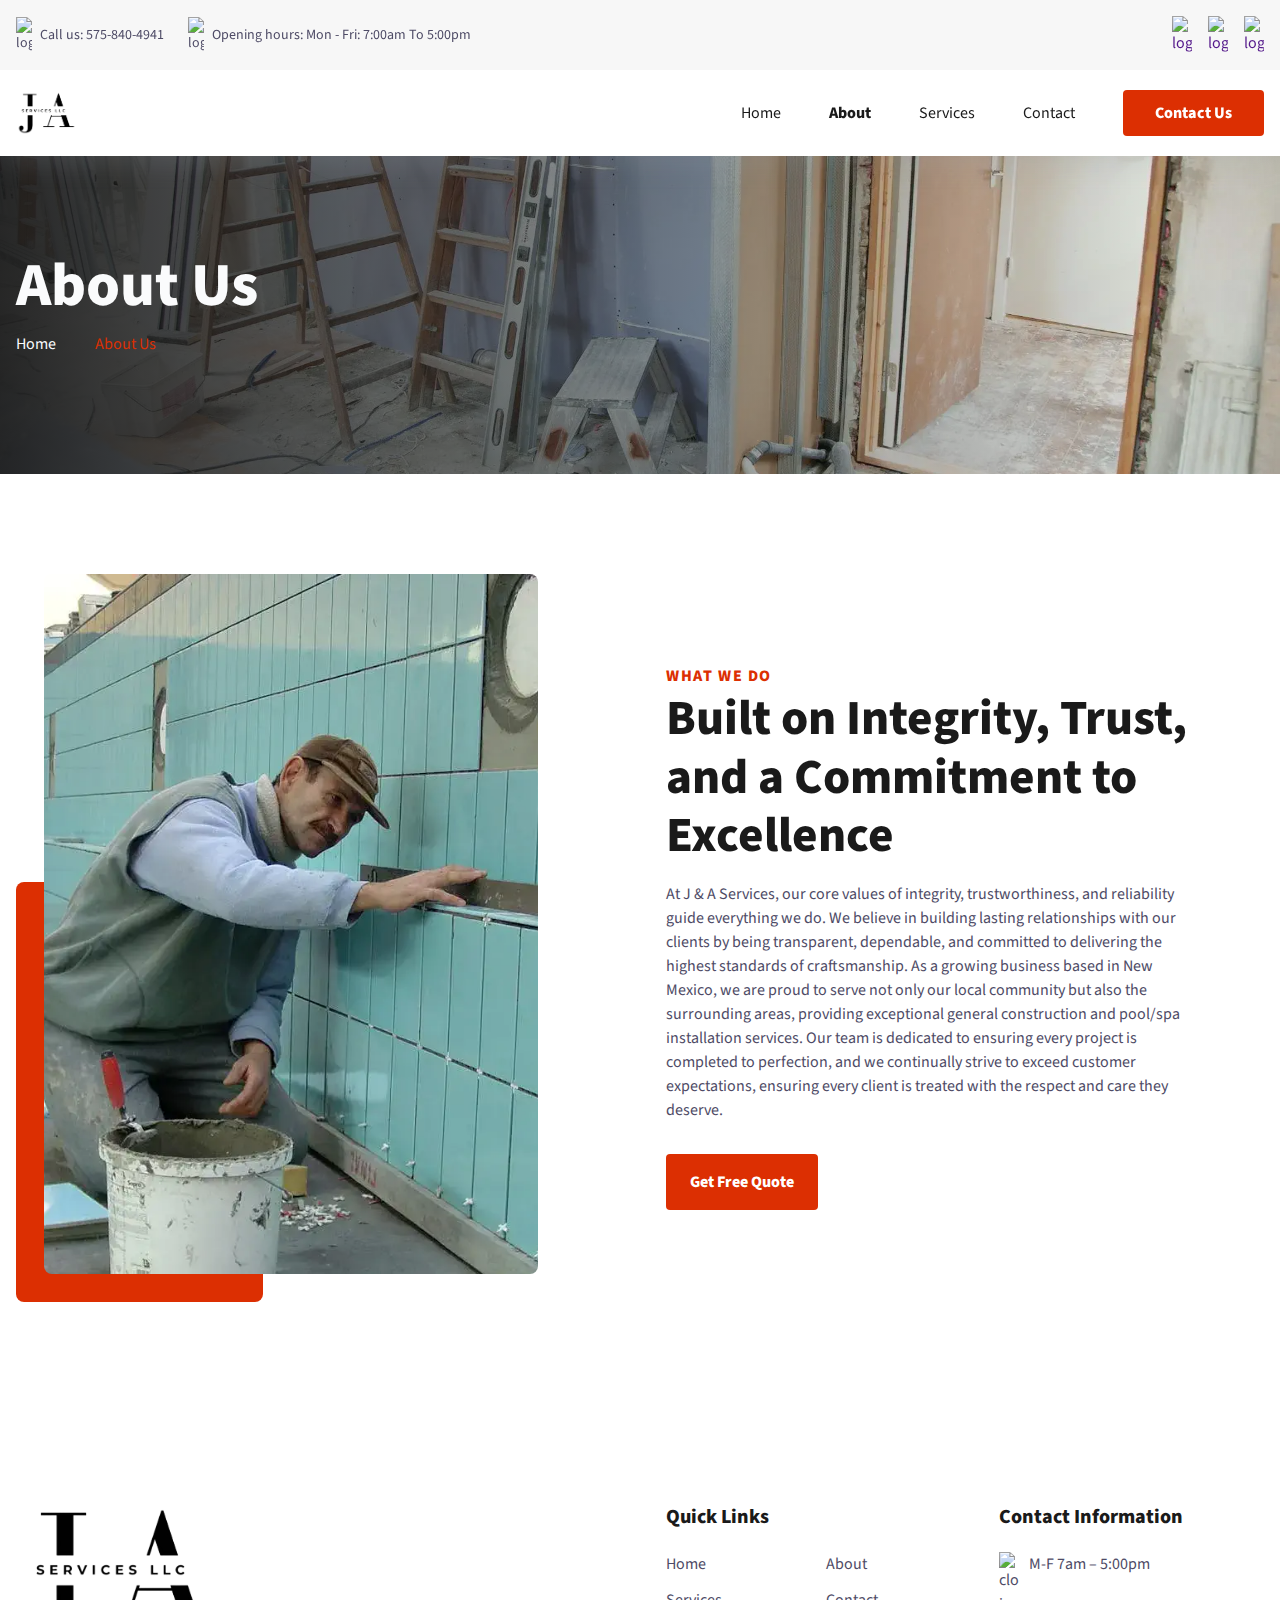
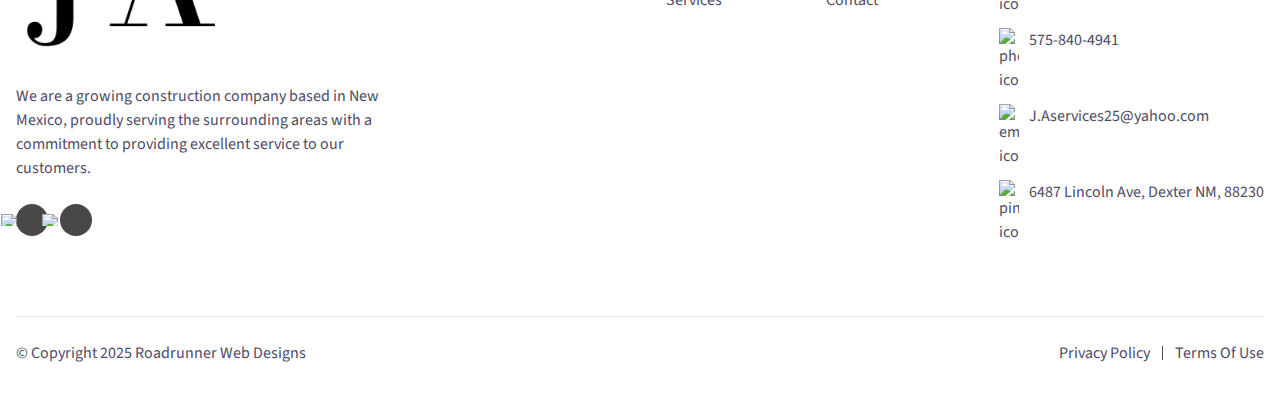
==== commit 31a5d4fc: "Added website link and contact linke" ====
--- a/about.html
+++ b/about.html
@@ -131,7 +131,7 @@
             <p class="cs-text">
                 At J & A Services, our core values of integrity, trustworthiness, and reliability guide everything we do. We believe in building lasting relationships with our clients by being transparent, dependable, and committed to delivering the highest standards of craftsmanship. As a growing business based in New Mexico, we are proud to serve not only our local community but also the surrounding areas, providing exceptional general construction and pool/spa installation services. Our team is dedicated to ensuring every project is completed to perfection, and we continually strive to exceed customer expectations, ensuring every client is treated with the respect and care they deserve.
             </p>
-            <a href="" class="cs-button-solid">Get Free Quote</a>
+            <a href="contact.html" class="cs-button-solid">Get Free Quote</a>
         </div>
     </div>
 </section>
@@ -156,9 +156,6 @@
                 <a class="cs-social-link" aria-label="visit facebook profile" href="">
                     <img class="cs-social-img" aria-hidden="true" loading="lazy" decoding="async" src="https://csimg.nyc3.cdn.digitaloceanspaces.com/Icons%2Fface-white1.svg" alt="facebook" width="11" height="11">
                 </a>
-                <a class="cs-social-link" aria-label="visit twitter profile" href="">
-                    <img class="cs-social-img" aria-hidden="true" loading="lazy" decoding="async" src="https://csimg.nyc3.cdn.digitaloceanspaces.com/Icons%2Ftwit-white1.svg" alt="twitter" width="6" height="11">
-                </a>
                 <a class="cs-social-link" aria-label="visit instagram profile" href="">
                     <img class="cs-social-img" aria-hidden="true" loading="lazy" decoding="async" src="https://csimg.nyc3.cdn.digitaloceanspaces.com/Icons%2Finsta-white1.svg" alt="instagram" width="11" height="11">
                 </a>
@@ -217,7 +214,7 @@
     </div>
     <div class="cs-bottom">
         <span class="cs-credit">
-            © Copyright 2025 <a href="" class="cs-credit-link" target="_blank">Roadrunner Web Designs</a>
+            © Copyright 2025 <a href="https://roadrunnerwebdesign.com/" class="cs-credit-link" target="_blank">Roadrunner Web Designs</a>
         </span>
         <div class="cs-bottom-links">
             <a href="" class="cs-bottom-link">Privacy Policy</a>
--- a/css/global.css
+++ b/css/global.css
@@ -1,8 +1,8 @@
 :root {
     /* Add these styles to your global stylesheet, which is used across all site pages. You only need to do this once. All elements in the library derive their variables and base styles from this central sheet, simplifying site-wide edits. For instance, if you want to modify how your h2's appear across the site, you just update it once in the global styles, and the changes apply everywhere. */
-    --primary: #4EA8DE;
-    --primaryLight: #48BFE3;
-    --secondary: #48BFE3;
+    --primary: #dc2f02;
+    --primaryLight: #dc2f02;
+    --secondary: #dc2f02;
     --secondaryLight: #ffba43;
     --headerColor: #1a1a1a;
     --bodyTextColor: #4e4b66;
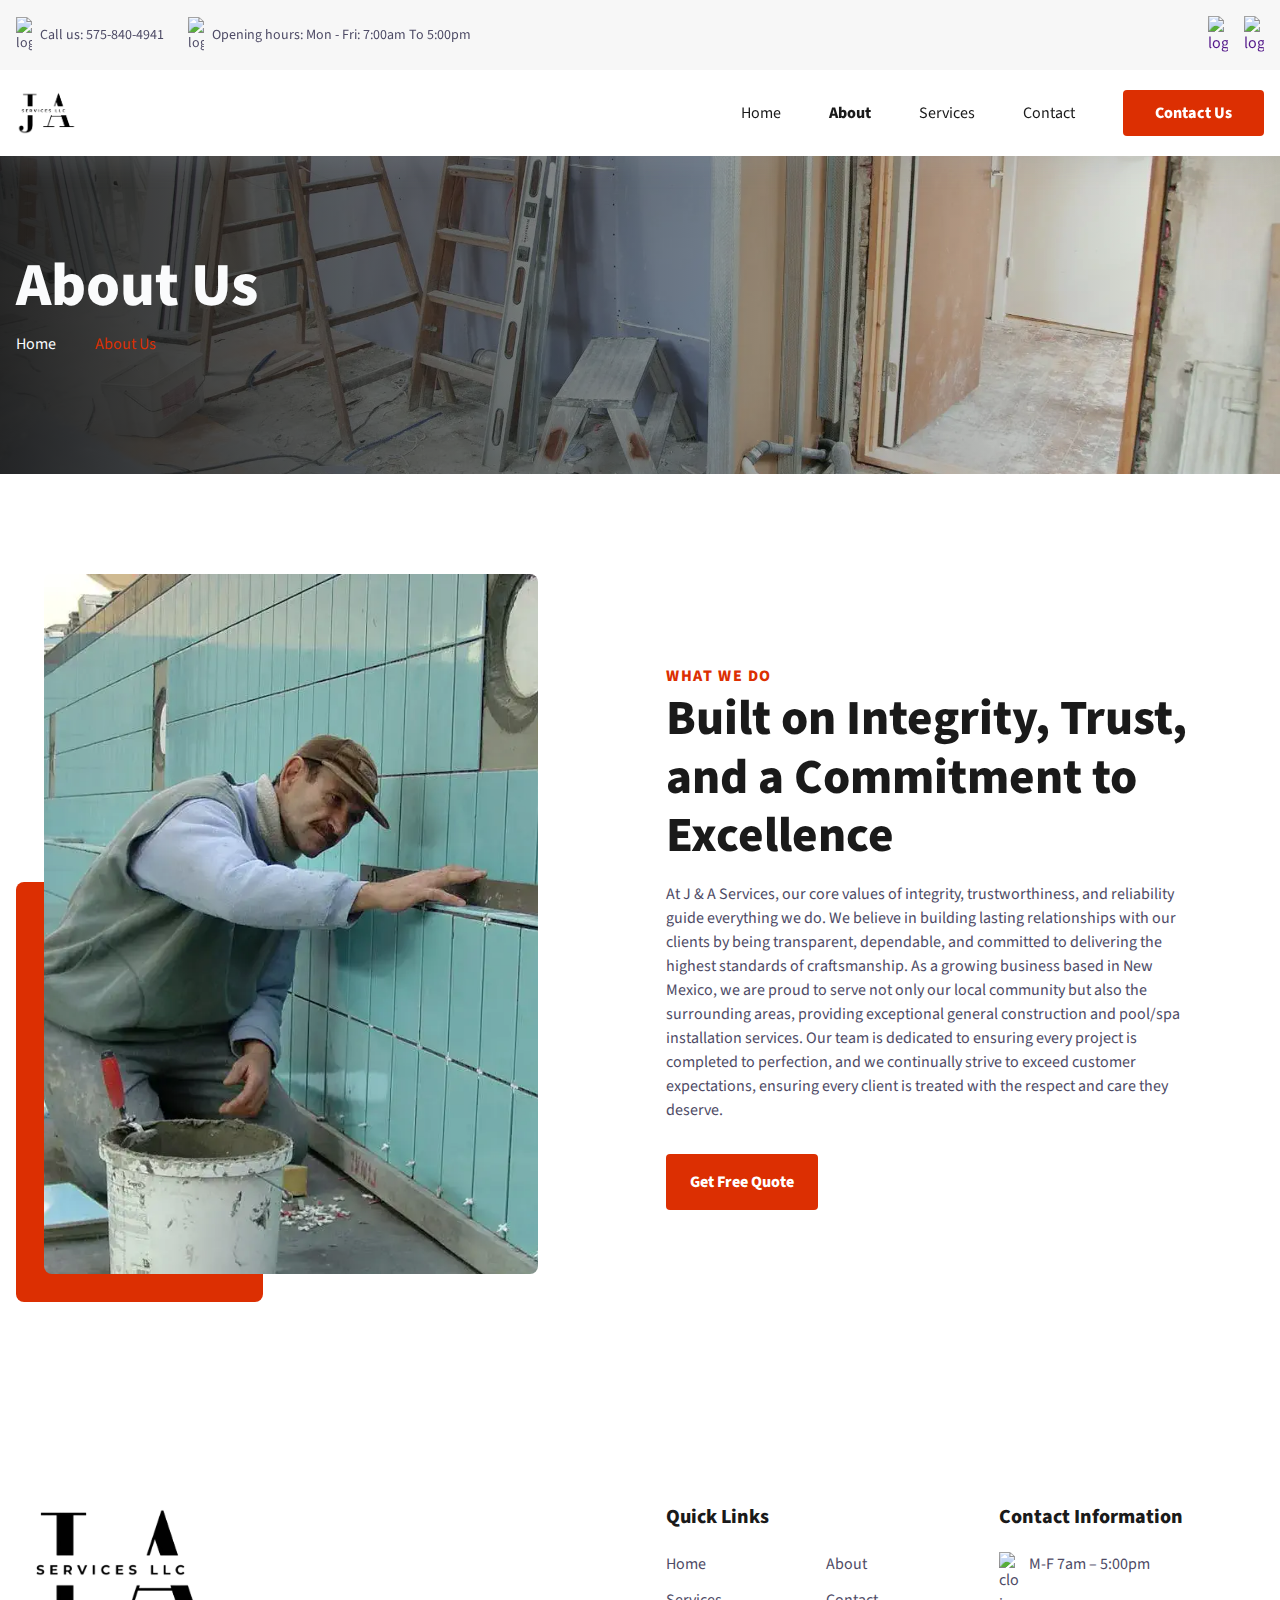
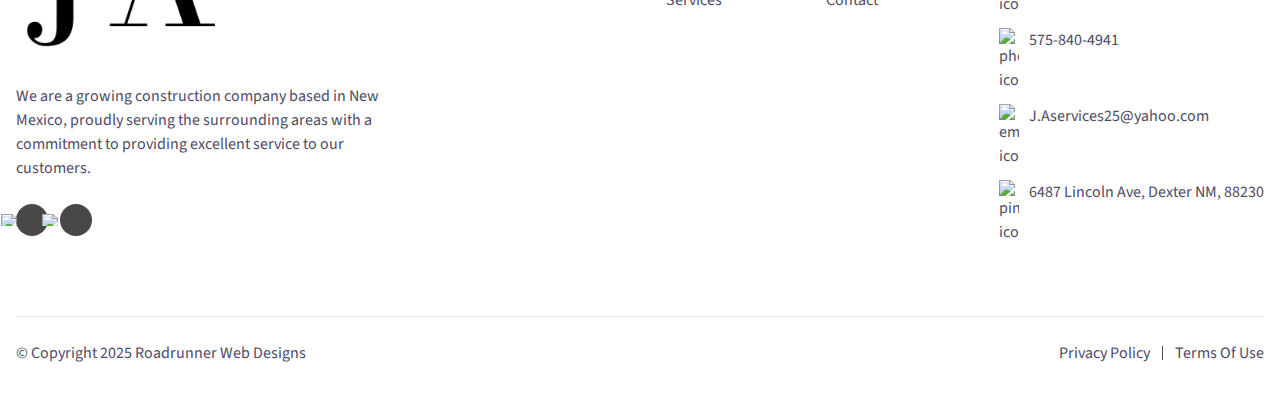
==== commit 29945d0e: "Removed Twitter icon" ====
--- a/about.html
+++ b/about.html
@@ -34,9 +34,6 @@
             <div class="cs-top-social">
                 <a href="" class="cs-social-link">
                     <img class="cs-social-icon" src="https://csimg.nyc3.cdn.digitaloceanspaces.com/Images/Icons/face-grey.svg" alt="logo" width="12" height="12" aria-hidden="true" decoding="async">
-                </a>
-                <a href="" class="cs-social-link">
-                    <img class="cs-social-icon" src="https://csimg.nyc3.cdn.digitaloceanspaces.com/Images/Icons/twit-grey.svg" alt="logo" width="12" height="12" aria-hidden="true" decoding="async">
                 </a>
                 <a href="" class="cs-social-link">
                     <img class="cs-social-icon" src="https://csimg.nyc3.cdn.digitaloceanspaces.com/Images/Icons/insta-grey.svg" alt="logo" width="12" height="12" aria-hidden="true" decoding="async">
